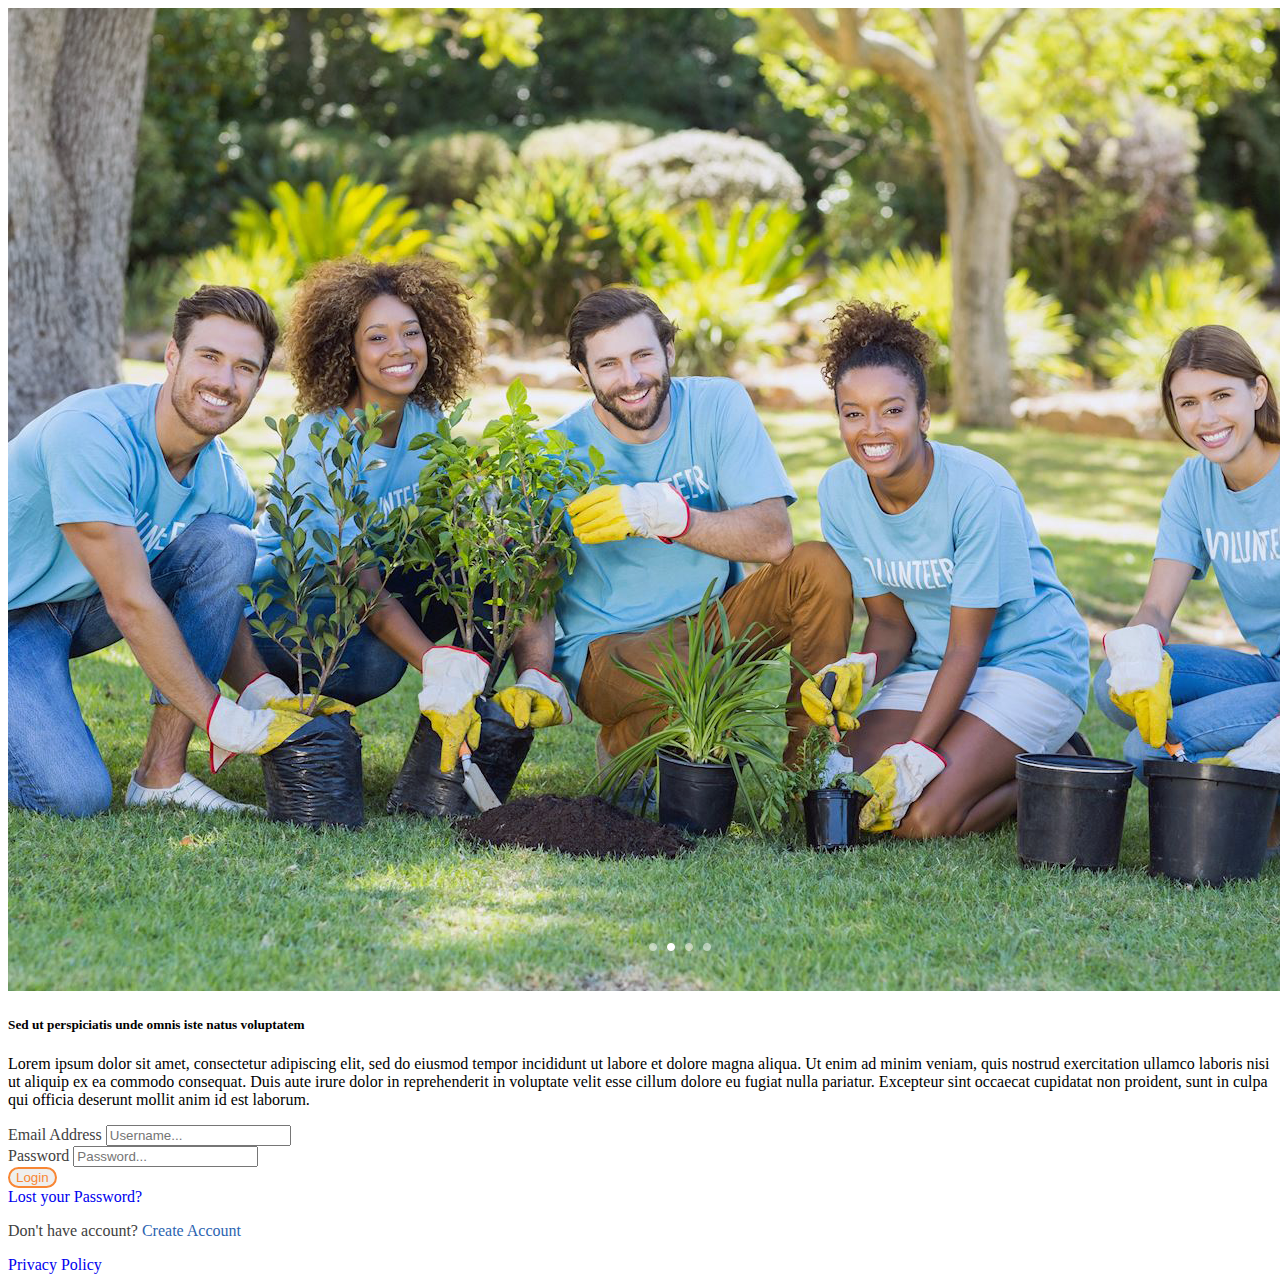
==== HTML/index.html @ f6575906 "created 4 pages of ci platform" ====
<!DOCTYPE html>
<html lang="en">

<head>
    <meta charset="UTF-8">
    <meta http-equiv="X-UA-Compatible" content="IE=edge">
    <meta name="viewport" content="width=device-width, initial-scale=1.0">

    <link href="https://cdn.jsdelivr.net/npm/bootstrap@5.3.0-alpha1/dist/css/bootstrap.min.css" rel="stylesheet" integrity="sha384-GLhlTQ8iRABdZLl6O3oVMWSktQOp6b7In1Zl3/Jr59b6EGGoI1aFkw7cmDA6j6gD" crossorigin="anonymous">
    <script src="https://cdn.jsdelivr.net/npm/bootstrap@5.3.0-alpha1/dist/js/bootstrap.bundle.min.js" integrity="sha384-w76AqPfDkMBDXo30jS1Sgez6pr3x5MlQ1ZAGC+nuZB+EYdgRZgiwxhTBTkF7CXvN" crossorigin="anonymous"></script>

    <link href="css/style.css" rel="stylesheet" type="text/css">
    <title>LogIn</title>
</head>

<body>
    <div class="container-fluid">
        <div class="row">
            <!---------- FIRST PART--------->

            <div class="col-lg-9 col-md-12 col-12">

                <div id="carouselExampleControls" class="carousel slide" data-bs-ride="carousel">
                    <div class="carousel-inner">
                        <div class="carousel-item active">
                            <img src="images/Grow-Trees-On-the-path-to-environment-sustainability-login.png" class="d-block w-100" alt="...">
                            <div class="carousel-caption d-none d-md-block">
                                <h5>Sed ut perspiciatis unde omnis iste natus voluptatem</h5>
                                <p>Lorem ipsum dolor sit amet, consectetur adipiscing elit, sed do eiusmod tempor incididunt ut labore et dolore magna aliqua. Ut enim ad minim veniam, quis nostrud exercitation ullamco laboris nisi ut aliquip ex ea commodo
                                    consequat. Duis aute irure dolor in reprehenderit in voluptate velit esse cillum dolore eu fugiat nulla pariatur. Excepteur sint occaecat cupidatat non proident, sunt in culpa qui officia deserunt mollit anim id est
                                    laborum.
                                </p>
                            </div>
                        </div>

                    </div>

                </div>

            </div>

            <!---------- Second Part --------->
            <div class="col-lg-3">

                <div class="container h-100">
                    <div class="row h-100 justify-content-center align-items-center">
                        <div class="col-10 col-md-8 col-lg-12">
                            <!-- Form -->
                            <form class="container mt-10" action="" method="post">
                                <!-- Input fields -->
                                <div class="form-group my-2">
                                    <label for="username" class="title">Email Address</label>
                                    <input type="text" class="form-control username my-2" id="username" placeholder="Username..." name="username">
                                </div>
                                <div class="form-group my-2">
                                    <label for="password" class="title">Password</label>
                                    <input type="password" class="form-control password my-2" id="password" placeholder="Password..." name="password">
                                </div>

                                <div class="d-grid gap-2 my-3 login">
                                    <button class="btn btn light login">Login</button>
                                </div>
                                <!-- End input fields -->
                                <div class="row">
                                    <a href="./forgot_password.html" class="link-secondary my-2 text-center nounderline">Lost your Password?</a>
                                </div>

                                <div class="form-group text-center">
                                    <p class="title">Don't have account?
                                        <span> <a href="./register.html" class="link-primary nounderline blue">Create Account</a> </span>
                                    </p>
                                </div>
                            </form>

                        </div>
                        <div class="col-lg-12 text-center">
                            <a href="#" class="link-secondary nounderline">Privacy Policy</a>
                        </div>
                    </div>
                </div>
            </div>

        </div>
    </div>
</body>

</html>
---- HTML/css/style.css ----
/* login */

.d-grid.gap-2.my-3>button {
    border: 2px solid #F88634;
    border-radius: 25px;
    color: #F88634;
}

.policy {
    padding-top: 300px;
    text-align: center !important;
}

.col-lg-12.text-center>p {
    font-size: 0.65rem;
    color: #414141;
}

.row {
    --bs-gutter-x: 0rem;
}

.container-fluid {
    padding-left: 0%;
}

.col-lg-9.col-md-12.col-12 {
    padding-left: calc(var(--bs-gutter-x) * .0);
    padding-right: calc(var(--bs-gutter-x) * .0);
}

.title {
    color: #414141 !important;
}

label {
    color: #414141 !important;
}

.nounderline {
    text-decoration: none !important;
}

.blue {
    color: #2B64B1;
}


/* forgot password, reset password & register*/

.b {
    text-align: center;
    color: #414141 !important;
    margin-bottom: 20px;
    font-size: small;
}

.b2 {
    text-align: center;
    color: #414141 !important;
    margin-bottom: 20px;
    margin-top: auto;
    font-size: 25px;
    font-weight: 550;
}

.reg {
    padding: 10px 10px 0px 10px;
}
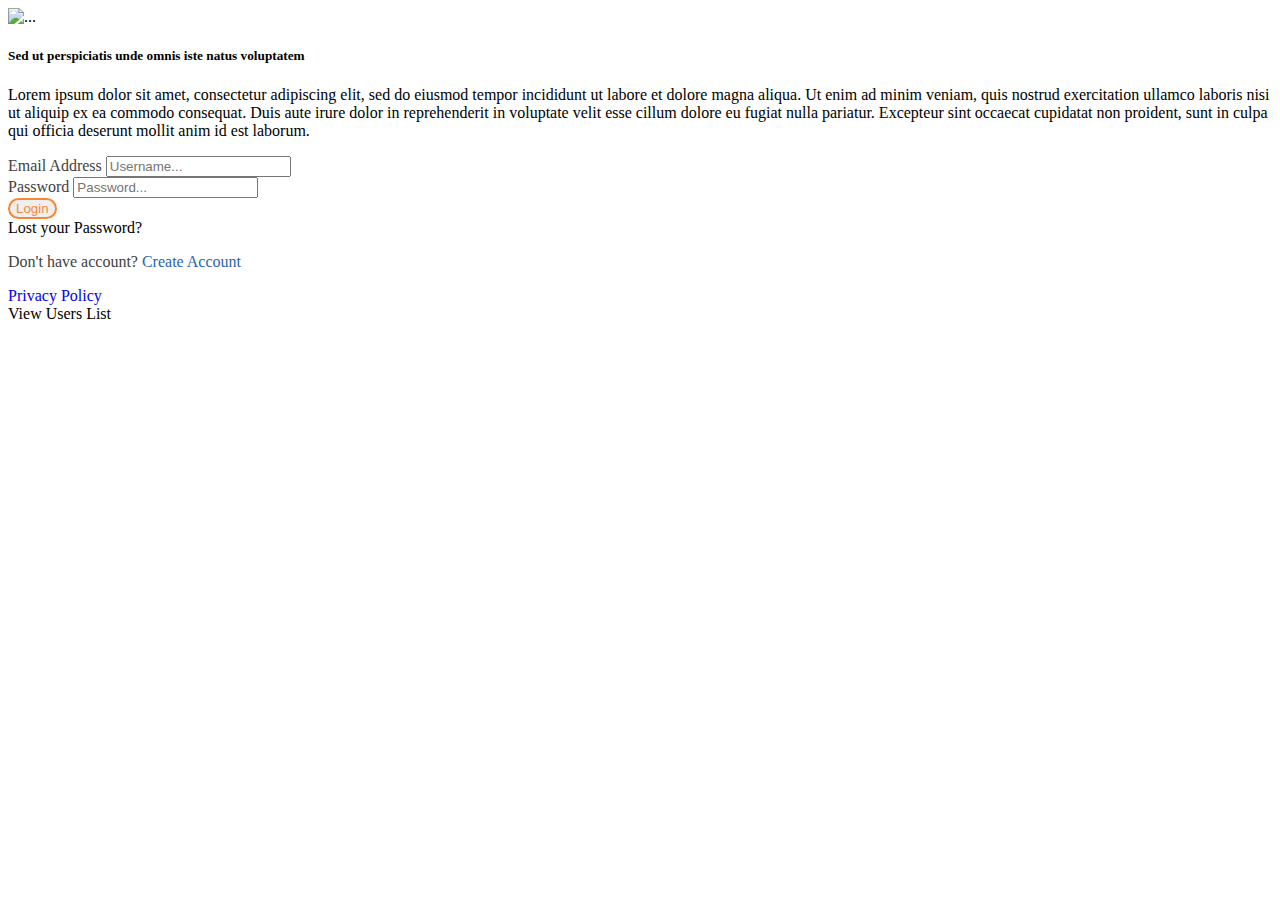
==== commit 395684fb: "add js for grid and list" ====
--- a/HTML/index.html
+++ b/HTML/index.html
@@ -1,87 +1,88 @@
-<!DOCTYPE html>
-<html lang="en">
-
-<head>
-    <meta charset="UTF-8">
-    <meta http-equiv="X-UA-Compatible" content="IE=edge">
-    <meta name="viewport" content="width=device-width, initial-scale=1.0">
-
-    <link href="https://cdn.jsdelivr.net/npm/bootstrap@5.3.0-alpha1/dist/css/bootstrap.min.css" rel="stylesheet" integrity="sha384-GLhlTQ8iRABdZLl6O3oVMWSktQOp6b7In1Zl3/Jr59b6EGGoI1aFkw7cmDA6j6gD" crossorigin="anonymous">
-    <script src="https://cdn.jsdelivr.net/npm/bootstrap@5.3.0-alpha1/dist/js/bootstrap.bundle.min.js" integrity="sha384-w76AqPfDkMBDXo30jS1Sgez6pr3x5MlQ1ZAGC+nuZB+EYdgRZgiwxhTBTkF7CXvN" crossorigin="anonymous"></script>
-
-    <link href="css/style.css" rel="stylesheet" type="text/css">
-    <title>LogIn</title>
-</head>
-
-<body>
-    <div class="container-fluid">
-        <div class="row">
-            <!---------- FIRST PART--------->
-
-            <div class="col-lg-9 col-md-12 col-12">
-
-                <div id="carouselExampleControls" class="carousel slide" data-bs-ride="carousel">
-                    <div class="carousel-inner">
-                        <div class="carousel-item active">
-                            <img src="images/Grow-Trees-On-the-path-to-environment-sustainability-login.png" class="d-block w-100" alt="...">
-                            <div class="carousel-caption d-none d-md-block">
-                                <h5>Sed ut perspiciatis unde omnis iste natus voluptatem</h5>
-                                <p>Lorem ipsum dolor sit amet, consectetur adipiscing elit, sed do eiusmod tempor incididunt ut labore et dolore magna aliqua. Ut enim ad minim veniam, quis nostrud exercitation ullamco laboris nisi ut aliquip ex ea commodo
-                                    consequat. Duis aute irure dolor in reprehenderit in voluptate velit esse cillum dolore eu fugiat nulla pariatur. Excepteur sint occaecat cupidatat non proident, sunt in culpa qui officia deserunt mollit anim id est
-                                    laborum.
-                                </p>
-                            </div>
-                        </div>
-
-                    </div>
-
-                </div>
-
-            </div>
-
-            <!---------- Second Part --------->
-            <div class="col-lg-3">
-
-                <div class="container h-100">
-                    <div class="row h-100 justify-content-center align-items-center">
-                        <div class="col-10 col-md-8 col-lg-12">
-                            <!-- Form -->
-                            <form class="container mt-10" action="" method="post">
-                                <!-- Input fields -->
-                                <div class="form-group my-2">
-                                    <label for="username" class="title">Email Address</label>
-                                    <input type="text" class="form-control username my-2" id="username" placeholder="Username..." name="username">
-                                </div>
-                                <div class="form-group my-2">
-                                    <label for="password" class="title">Password</label>
-                                    <input type="password" class="form-control password my-2" id="password" placeholder="Password..." name="password">
-                                </div>
-
-                                <div class="d-grid gap-2 my-3 login">
-                                    <button class="btn btn light login">Login</button>
-                                </div>
-                                <!-- End input fields -->
-                                <div class="row">
-                                    <a href="./forgot_password.html" class="link-secondary my-2 text-center nounderline">Lost your Password?</a>
-                                </div>
-
-                                <div class="form-group text-center">
-                                    <p class="title">Don't have account?
-                                        <span> <a href="./register.html" class="link-primary nounderline blue">Create Account</a> </span>
-                                    </p>
-                                </div>
-                            </form>
-
-                        </div>
-                        <div class="col-lg-12 text-center">
-                            <a href="#" class="link-secondary nounderline">Privacy Policy</a>
-                        </div>
-                    </div>
-                </div>
-            </div>
-
-        </div>
-    </div>
-</body>
-
+<!DOCTYPE html>
+<html lang="en">
+
+<head>
+    <meta charset="UTF-8">
+    <meta http-equiv="X-UA-Compatible" content="IE=edge">
+    <meta name="viewport" content="width=device-width, initial-scale=1.0">
+
+    <link href="https://cdn.jsdelivr.net/npm/bootstrap@5.3.0-alpha1/dist/css/bootstrap.min.css" rel="stylesheet" integrity="sha384-GLhlTQ8iRABdZLl6O3oVMWSktQOp6b7In1Zl3/Jr59b6EGGoI1aFkw7cmDA6j6gD" crossorigin="anonymous">
+    <script src="https://cdn.jsdelivr.net/npm/bootstrap@5.3.0-alpha1/dist/js/bootstrap.bundle.min.js" integrity="sha384-w76AqPfDkMBDXo30jS1Sgez6pr3x5MlQ1ZAGC+nuZB+EYdgRZgiwxhTBTkF7CXvN" crossorigin="anonymous"></script>
+
+    <link href="css/style.css" rel="stylesheet" type="text/css">
+    <title>LogIn</title>
+</head>
+
+<body>
+    <div class="container-fluid container-fluid_padding">
+        <div class="row row_r1">
+            <!---------- FIRST PART--------->
+
+            <div class="col-lg-9 col-md-12 col-12 h-100 s1">
+
+                <div id="carouselExampleControls" class="carousel slide" data-bs-ride="carousel">
+                    <div class="carousel-inner">
+                        <div class="carousel-item active">
+                            <img src="/images/Grow-Trees-On-the-path-to-environment-sustainability-login.png" class="d-block w-100" alt="...">
+                            <div class="carousel-caption d-none d-md-block">
+                                <h5>Sed ut perspiciatis unde omnis iste natus voluptatem</h5>
+                                <p>Lorem ipsum dolor sit amet, consectetur adipiscing elit, sed do eiusmod tempor incididunt ut labore et dolore magna aliqua. Ut enim ad minim veniam, quis nostrud exercitation ullamco laboris nisi ut aliquip ex ea commodo
+                                    consequat. Duis aute irure dolor in reprehenderit in voluptate velit esse cillum dolore eu fugiat nulla pariatur. Excepteur sint occaecat cupidatat non proident, sunt in culpa qui officia deserunt mollit anim id est
+                                    laborum.
+                                </p>
+                            </div>
+                        </div>
+
+                    </div>
+
+                </div>
+
+            </div>
+
+            <!---------- Second Part --------->
+            <div class="col-lg-3 col-md-12">
+
+                <div class="container-fluid h-100 container-fluid_padding">
+                    <div class="row row_r1 h-100 justify-content-center align-items-center">
+                        <div class="col-10 col-md-8 col-lg-12 ">
+                            <!-- Form -->
+                            <form class="container mt-10 px-2" action="" method="post">
+                                <!-- Input fields -->
+                                <div class="form-group my-2">
+                                    <label for="username" class="title title_color label_color">Email Address</label>
+                                    <input type="text" class="form-control username my-2" id="username" placeholder="Username..." name="username">
+                                </div>
+                                <div class="form-group my-2">
+                                    <label for="password" class="title title_color label_color">Password</label>
+                                    <input type="password" class="form-control password my-2" id="password" placeholder="Password..." name="password">
+                                </div>
+
+                                <div class="d-grid gap-2 my-3">
+                                    <button class="btn btn button_style">Login</button>
+                                </div>
+                                <!-- End input fields -->
+                                <div class="row row_r1">
+                                    <a asp-action="Forgot_password" class="link-secondary my-2 text-center nounderline">Lost your Password?</a>
+                                </div>
+
+                                <div class="form-group text-center">
+                                    <p class="title title_color">Don't have account?
+                                        <span> <a asp-action="Register" class="link-primary nounderline blue">Create Account</a> </span>
+                                    </p>
+                                </div>
+                            </form>
+
+                        </div>
+                        <div class="col-lg-12 text-center">
+                            <a href="#" class="link-secondary nounderline policy"> Privacy Policy</a>
+                        </div>
+                    </div>
+                </div>
+            </div>
+
+        </div>
+        <a asp-controller="user" asp-action="Index"> View Users List </a>
+    </div>
+</body>
+
 </html>--- a/HTML/css/style.css
+++ b/HTML/css/style.css
@@ -1,69 +1,221 @@
-/* login */
-
-.d-grid.gap-2.my-3>button {
-    border: 2px solid #F88634;
-    border-radius: 25px;
-    color: #F88634;
-}
-
-.policy {
-    padding-top: 300px;
-    text-align: center !important;
-}
-
-.col-lg-12.text-center>p {
-    font-size: 0.65rem;
-    color: #414141;
-}
-
-.row {
-    --bs-gutter-x: 0rem;
-}
-
-.container-fluid {
-    padding-left: 0%;
-}
-
-.col-lg-9.col-md-12.col-12 {
-    padding-left: calc(var(--bs-gutter-x) * .0);
-    padding-right: calc(var(--bs-gutter-x) * .0);
-}
-
-.title {
-    color: #414141 !important;
-}
-
-label {
-    color: #414141 !important;
-}
-
-.nounderline {
-    text-decoration: none !important;
-}
-
-.blue {
-    color: #2B64B1;
-}
-
-
-/* forgot password, reset password & register*/
-
-.b {
-    text-align: center;
-    color: #414141 !important;
-    margin-bottom: 20px;
-    font-size: small;
-}
-
-.b2 {
-    text-align: center;
-    color: #414141 !important;
-    margin-bottom: 20px;
-    margin-top: auto;
-    font-size: 25px;
-    font-weight: 550;
-}
-
-.reg {
-    padding: 10px 10px 0px 10px;
+/* login */
+
+.button_style {
+    border: 2px solid #F88634;
+    border-radius: 25px;
+    color: #F88634;
+}
+
+.policy {
+    padding-top: 300px !important;
+    text-align: center !important;
+}
+
+.p-font {
+    font-size: 0.65rem;
+    color: #414141;
+}
+
+.row_r1 {
+    --bs-gutter-x: 0rem;
+    padding: 0%;
+}
+
+.container-fluid_padding {
+    padding: 0%;
+}
+
+.s1 {
+    padding: 0%;
+    /* padding-left: calc(var(--bs-gutter-x) * .0);
+    padding-right: calc(var(--bs-gutter-x) * .0);*/
+    margin: 0%;
+}
+
+.title_color {
+    color: #414141 !important;
+}
+
+label_color {
+    color: #414141 !important;
+}
+
+.nounderline {
+    text-decoration: none !important;
+}
+
+.blue {
+    color: #2B64B1;
+}
+
+
+/* forgot password, reset password & register*/
+
+.b {
+    text-align: center;
+    color: #414141 !important;
+    margin-bottom: 20px;
+    font-size: small;
+}
+
+.b2 {
+    text-align: center;
+    color: #414141 !important;
+    margin-bottom: 20px;
+    margin-top: auto;
+    font-size: 25px;
+    font-weight: 600;
+}
+
+.reg {
+    padding: 10px 10px 0px 10px;
+}
+
+
+/*platform landing page*/
+
+@media (min-width: 992px) {
+    .marginleft {
+        margin-left: 60px;
+    }
+    .hide {
+        display: none;
+    }
+}
+
+@media (max-width: 991px) {
+    .hide1 {
+        display: none;
+    }
+}
+
+.con2 {
+    /* border: 1px solid black; */
+    border-bottom-color: 1px solid black;
+    width: 100%;
+    margin: 0%;
+    padding: 0%;
+}
+
+.margin {
+    margin: 0%;
+}
+
+.martop {
+    margin-top: 20px;
+}
+
+.bordernone {
+    border: none;
+}
+
+.Apply {
+    text-align: center;
+}
+
+.appbutton {
+    color: #F88634;
+    border-color: #F88634;
+    width: 133px;
+    height: 48px;
+}
+
+@media screen and (max-width:720px) {
+    .d-menu {
+        border: none;
+        padding: 0;
+        margin: 0;
+    }
+    .d-item {
+        padding: 0px;
+        border: none;
+        margin: 0;
+        /* border-bottom:1px solid black ; */
+        /* width: 50%; */
+        color: gray;
+    }
+}
+
+
+/* for cards */
+
+
+/*gird view*/
+
+.dates {
+    border-radius: 25px;
+    border: 2px solid #d8d5d5;
+    font-size: 14px;
+    margin-top: -30px;
+}
+
+.dates1 {
+    border-radius: 25px;
+    border: 2px solid #d8d5d5;
+    /*   font-size: 14px;*/
+    /* margin-top: -30px;*/
+}
+
+.card-title-font {
+    font-size: 1rem;
+}
+
+.ct1 {
+    font-size: 0.75rem;
+}
+
+.cm1 {
+    box-shadow: 0px 2px 10px 3px #d8d5d5;
+}
+
+.card-img-top {
+    max-height: 220px;
+}
+
+.card-img-top1 {
+    max-height: 250px;
+    height: auto;
+}
+
+.nav-link {
+    color: black;
+}
+
+
+/* for cards */
+
+
+/*list view*/
+
+.ex {
+    text-align: left;
+    color: #414141;
+    /* font-size: 33px; */
+}
+
+.grid {
+    border-radius: .2rem;
+    padding: .5rem;
+    cursor: pointer;
+    margin: .5rem;
+}
+
+.grid:hover {
+    box-shadow: 0px 5px 5px rgba(0, 0, 0, 0.1);
+}
+
+.list:hover {
+    box-shadow: 0px 5px 5px rgba(0, 0, 0, 0.1);
+}
+
+
+/*    .grid.active {
+        box-shadow: 0px 5px 5px red
+    }*/
+
+.list {
+    padding: .5rem;
+    border-radius: .2rem;
+    cursor: pointer;
+    margin: .5rem;
 }